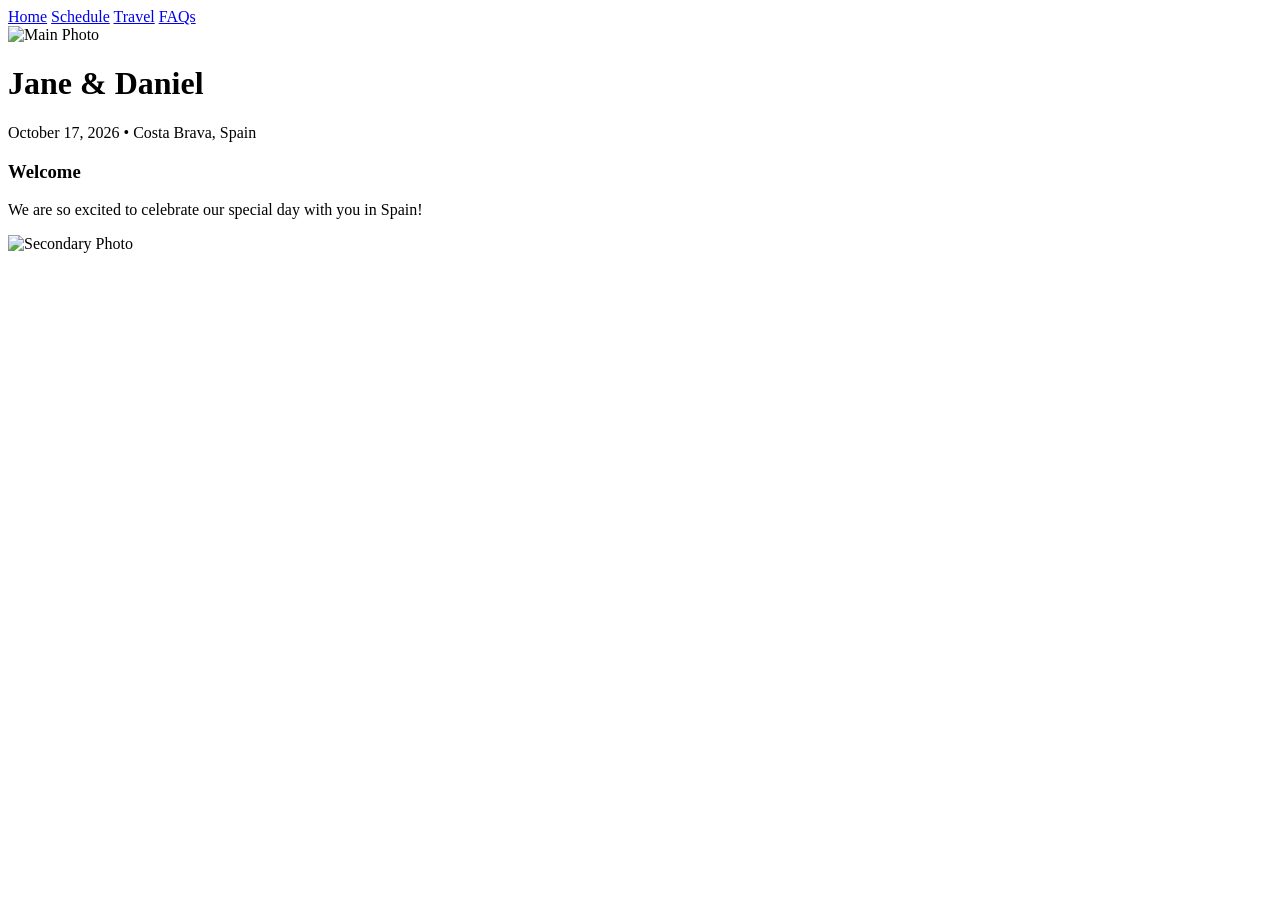
==== index.html @ fbfb59e2 "Add files via upload" ====
<!DOCTYPE html>
<html lang="en">
<head>
    <meta charset="UTF-8">
    <title>Jane & Daniel | Home</title>
    
    <link href="https://fonts.googleapis.com/css2?family=Cinzel&family=Libre+Baskerville&display=swap" rel="stylesheet">
    
    <link rel="stylesheet" href="css/gold-theme.css">
</head>
<body>

    <header>
        <div class="nav-links">
            <a href="index.html">Home</a>
            <a href="schedule.html">Schedule</a>
            <a href="travel.html">Travel</a>
            <a href="faq.html">FAQs</a>
        </div>
    </header>

    <main class="container">
        <img src="images/home/1.jpg" class="img-1" alt="Main Photo">
        
        <h1>Jane & Daniel</h1>
        <p class="event-details">October 17, 2026 • Costa Brava, Spain</p>
        
        <div class="info-card">
            <h3>Welcome</h3>
            <p>We are so excited to celebrate our special day with you in Spain!</p>
        </div>

        <img src="images/home/2.jpg" class="img-2" alt="Secondary Photo">
    </main>

</body>
</html>
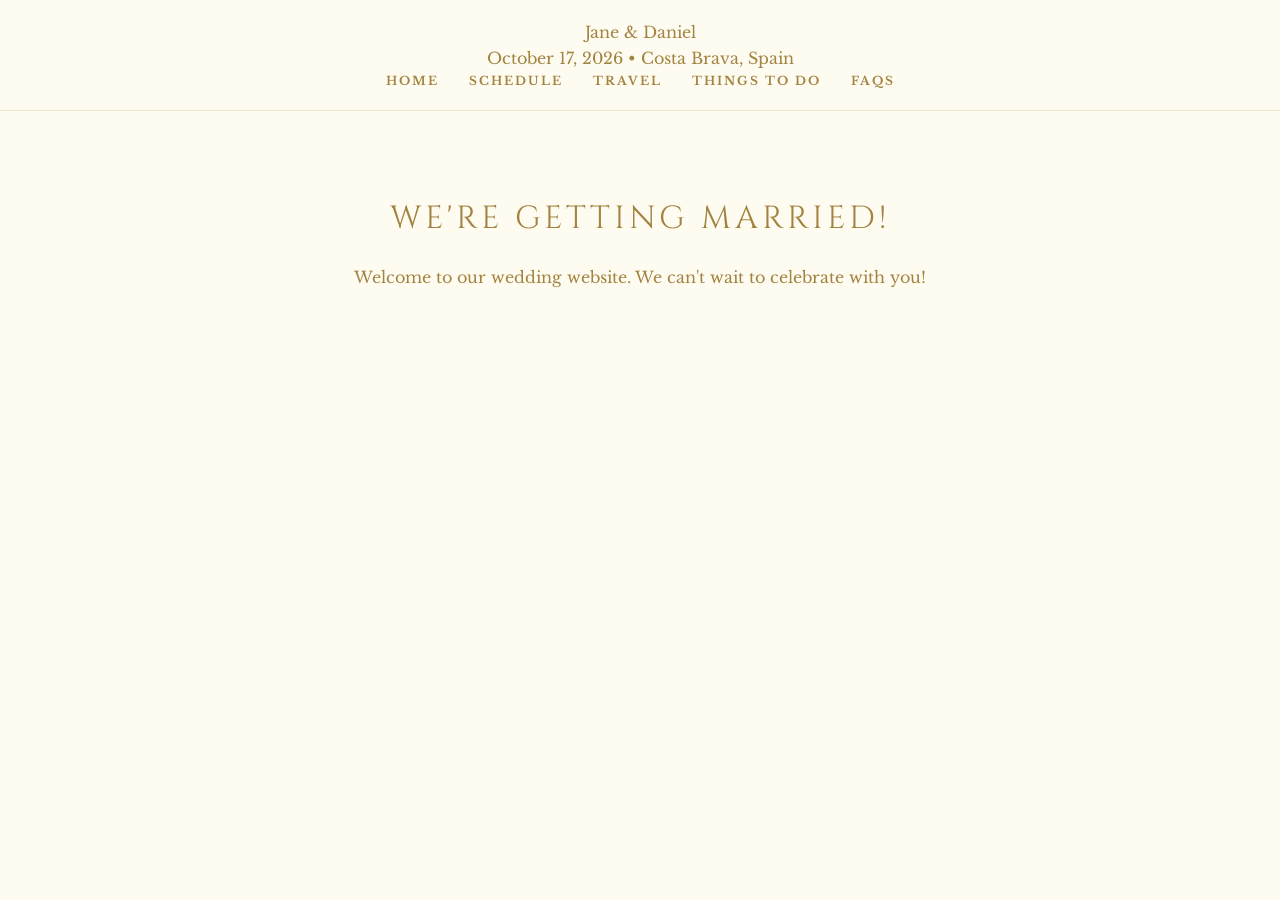
==== commit a5599b47: "Update index.html v3" ====
--- a/index.html
+++ b/index.html
@@ -2,36 +2,33 @@
 <html lang="en">
 <head>
     <meta charset="UTF-8">
-    <title>Jane & Daniel | Home</title>
-    
+    <title>Jane & Daniel | Wedding</title>
     <link href="https://fonts.googleapis.com/css2?family=Cinzel&family=Libre+Baskerville&display=swap" rel="stylesheet">
-    
     <link rel="stylesheet" href="css/gold-theme.css">
 </head>
 <body>
-
     <header>
-        <div class="nav-links">
+        <div class="header-names">Jane & Daniel</div>
+        <div class="header-info">October 17, 2026 • Costa Brava, Spain</div>
+        <nav class="nav-links">
             <a href="index.html">Home</a>
             <a href="schedule.html">Schedule</a>
             <a href="travel.html">Travel</a>
+            <a href="things-to-do.html">Things to Do</a>
             <a href="faq.html">FAQs</a>
-        </div>
+        </nav>
     </header>
 
-    <main class="container">
-        <img src="images/home/1.jpg" class="img-1" alt="Main Photo">
-        
-        <h1>Jane & Daniel</h1>
-        <p class="event-details">October 17, 2026 • Costa Brava, Spain</p>
-        
-        <div class="info-card">
-            <h3>Welcome</h3>
-            <p>We are so excited to celebrate our special day with you in Spain!</p>
+    <main>
+        <div class="carousel-container">
+            <div class="carousel-slide slide-1"></div>
+            <div class="carousel-slide slide-2"></div>
+            <div class="carousel-slide slide-3"></div>
         </div>
-
-        <img src="images/home/2.jpg" class="img-2" alt="Secondary Photo">
+        <div class="container">
+            <h1>We're Getting Married!</h1>
+            <p>Welcome to our wedding website. We can't wait to celebrate with you!</p>
+        </div>
     </main>
-
 </body>
-</html>+</html>
--- a/css/gold-theme.css
+++ b/css/gold-theme.css
@@ -0,0 +1,99 @@
+/* Переменные темы - меняя их здесь, вы меняете весь сайт */
+:root {
+    --bg-color: #FEFCF0;
+    --accent-color: #A38341;
+    --text-color: #333333;
+    --font-header: 'Cinzel', serif;
+    --font-body: 'Libre Baskerville', serif;
+}
+
+body {
+    background-color: var(--bg-color);
+    color: var(--accent-color);
+    font-family: var(--font-body);
+    margin: 0;
+    line-height: 1.6;
+    text-align: center;
+}
+
+/* Навигация */
+header {
+    position: sticky;
+    top: 0;
+    background: var(--bg-color);
+    padding: 20px 0;
+    border-bottom: 1px solid rgba(163, 131, 65, 0.2);
+    z-index: 1000;
+}
+
+.nav-links {
+    display: flex;
+    justify-content: center;
+    gap: 30px;
+}
+
+.nav-links a {
+    text-decoration: none;
+    color: var(--accent-color);
+    text-transform: uppercase;
+    font-size: 12px;
+    letter-spacing: 2px;
+    font-weight: bold;
+}
+
+/* Контейнеры для контента */
+.container {
+    max-width: 960px;
+    margin: 0 auto;
+    padding: 60px 20px;
+}
+
+h1, h2, h3 {
+    font-family: var(--font-header);
+    text-transform: uppercase;
+    letter-spacing: 4px;
+    font-weight: 400;
+}
+
+/* Автоматическая стилизация картинок по номерам */
+.img-1 { width: 100%; max-height: 600px; object-fit: cover; border-radius: 2px; }
+.img-2 { width: 100%; max-width: 500px; margin: 20px auto; }
+
+/* Карточки для FAQ и Расписания */
+.info-card {
+    border: 1px solid rgba(163, 131, 65, 0.3);
+    padding: 40px;
+    margin-bottom: 30px;
+    text-align: left;
+}
+/* Дополнительные стили для Travel и POI */
+.travel-section, .poi-grid {
+    text-align: left;
+    margin-top: 40px;
+}
+
+.item-card {
+    border-bottom: 1px solid rgba(163, 131, 65, 0.2);
+    padding: 30px 0;
+}
+
+.item-card:last-child { border-bottom: none; }
+
+.item-title {
+    font-family: var(--font-header);
+    font-size: 20px;
+    margin-bottom: 10px;
+}
+
+.faq-item {
+    margin-bottom: 40px;
+    text-align: left;
+}
+
+.faq-question {
+    font-family: var(--font-header);
+    font-weight: bold;
+    font-size: 16px;
+    margin-bottom: 10px;
+    display: block;
+}
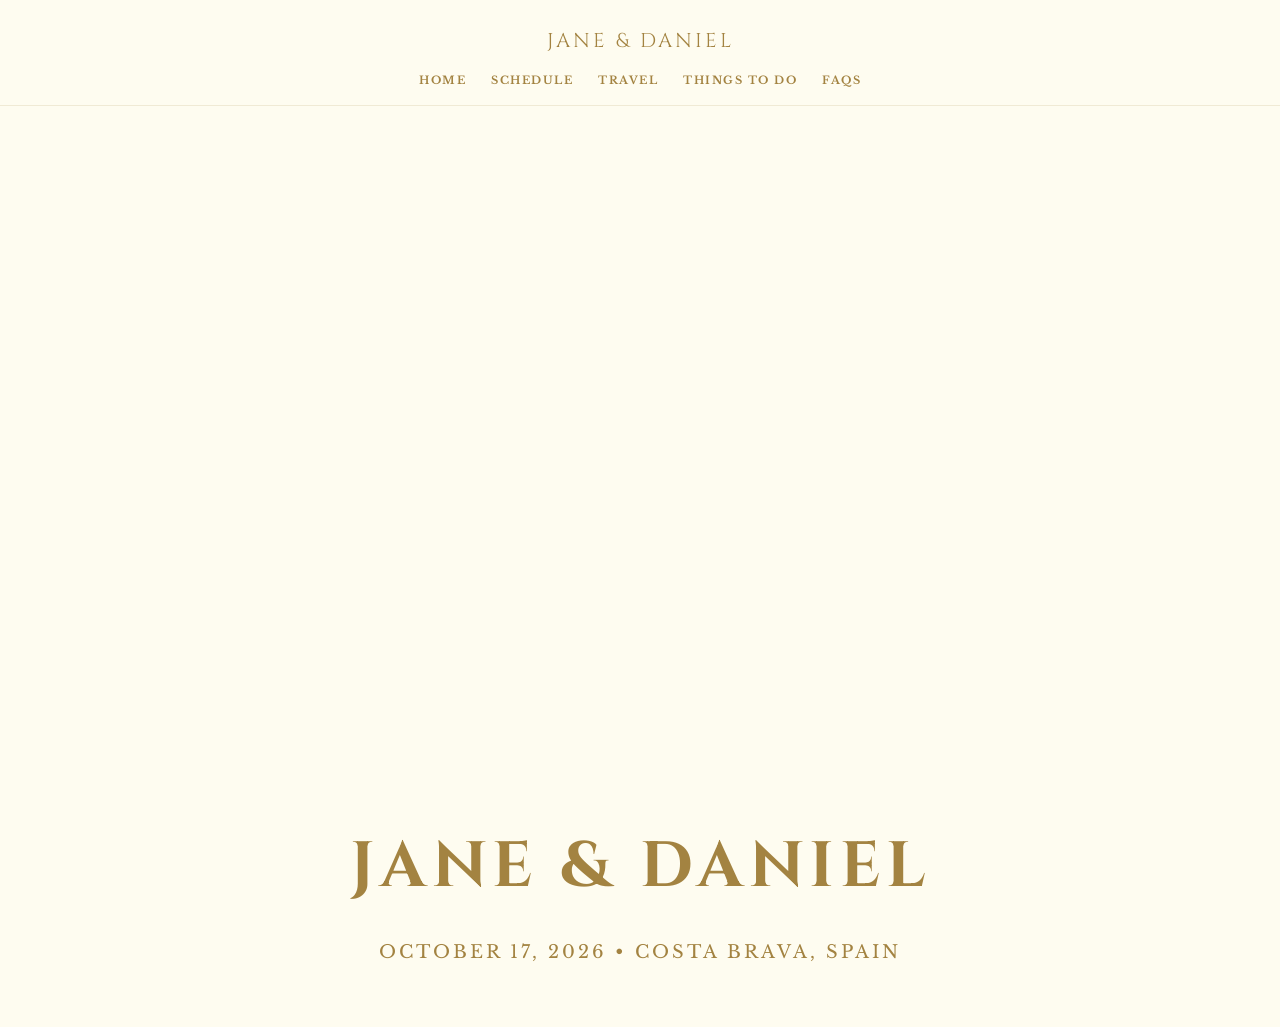
==== commit 37313b00: "Update index.html v3" ====
--- a/index.html
+++ b/index.html
@@ -7,9 +7,9 @@
     <link rel="stylesheet" href="css/gold-theme.css">
 </head>
 <body>
+
     <header>
         <div class="header-names">Jane & Daniel</div>
-        <div class="header-info">October 17, 2026 • Costa Brava, Spain</div>
         <nav class="nav-links">
             <a href="index.html">Home</a>
             <a href="schedule.html">Schedule</a>
@@ -25,10 +25,12 @@
             <div class="carousel-slide slide-2"></div>
             <div class="carousel-slide slide-3"></div>
         </div>
-        <div class="container">
-            <h1>We're Getting Married!</h1>
-            <p>Welcome to our wedding website. We can't wait to celebrate with you!</p>
-        </div>
+
+        <section class="hero-content">
+            <h1 class="hero-names">Jane & Daniel</h1>
+            <div class="hero-info">October 17, 2026 • Costa Brava, Spain</div>
+        </section>
     </main>
+
 </body>
 </html>
--- a/css/gold-theme.css
+++ b/css/gold-theme.css
@@ -1,99 +1,171 @@
-/* Переменные темы - меняя их здесь, вы меняете весь сайт */
+/* =========================================
+   1. ПЕРЕМЕННЫЕ И ОСНОВА
+   ========================================= */
 :root {
     --bg-color: #FEFCF0;
-    --accent-color: #A38341;
-    --text-color: #333333;
-    --font-header: 'Cinzel', serif;
-    --font-body: 'Libre Baskerville', serif;
+    --gold: #A38341;
+    --text-dark: #333333;
+    --font-serif: 'Cinzel', serif; /* Для заголовков */
+    --font-body: 'Libre Baskerville', serif; /* Для текста */
 }
 
 body {
     background-color: var(--bg-color);
-    color: var(--accent-color);
+    color: var(--gold);
     font-family: var(--font-body);
     margin: 0;
     line-height: 1.6;
     text-align: center;
 }
 
-/* Навигация */
+/* =========================================
+   2. ШАПКА (ТОЛЬКО ИМЕНА И НАВИГАЦИЯ)
+   ========================================= */
 header {
     position: sticky;
     top: 0;
     background: var(--bg-color);
-    padding: 20px 0;
-    border-bottom: 1px solid rgba(163, 131, 65, 0.2);
+    padding: 25px 0 15px 0;
+    border-bottom: 1px solid rgba(163, 131, 65, 0.15);
     z-index: 1000;
+}
+
+.header-names {
+    font-family: var(--font-serif);
+    font-size: 20px;
+    letter-spacing: 3px;
+    text-transform: uppercase;
+    margin-bottom: 15px;
 }
 
 .nav-links {
     display: flex;
     justify-content: center;
-    gap: 30px;
+    gap: 25px;
+    flex-wrap: wrap;
 }
 
 .nav-links a {
     text-decoration: none;
-    color: var(--accent-color);
+    color: var(--gold);
     text-transform: uppercase;
-    font-size: 12px;
-    letter-spacing: 2px;
+    font-size: 11px;
+    letter-spacing: 1.5px;
     font-weight: bold;
 }
 
-/* Контейнеры для контента */
+/* =========================================
+   3. КАРУСЕЛЬ (ГЛАВНАЯ)
+   ========================================= */
+.carousel-container {
+    width: 100%;
+    max-width: 1100px;
+    height: 650px;
+    margin: 0 auto;
+    position: relative;
+    overflow: hidden;
+}
+
+.carousel-slide {
+    position: absolute;
+    width: 100%;
+    height: 100%;
+    opacity: 0;
+    animation: slideShow 12s infinite;
+    background-size: cover;
+    background-position: center;
+}
+
+.slide-1 { background-image: url('../images/home/1.jpg'); animation-delay: 0s; }
+.slide-2 { background-image: url('../images/home/2.jpg'); animation-delay: 4s; }
+.slide-3 { background-image: url('../images/home/3.jpg'); animation-delay: 8s; }
+
+@keyframes slideShow {
+    0% { opacity: 0; }
+    10% { opacity: 1; }
+    33% { opacity: 1; }
+    43% { opacity: 0; }
+    100% { opacity: 0; }
+}
+
+/* =========================================
+   4. ЦЕНТРАЛЬНЫЙ БЛОК (ИМЕНА, ДАТА, МЕСТО)
+   ========================================= */
+.hero-content {
+    padding: 60px 20px;
+}
+
+.hero-names {
+    font-family: var(--font-serif);
+    font-size: 64px; /* Крупный размер как в оригинале */
+    letter-spacing: 6px;
+    text-transform: uppercase;
+    margin: 0 0 20px 0;
+}
+
+.hero-info {
+    font-size: 18px;
+    letter-spacing: 3px;
+    text-transform: uppercase;
+    margin-top: 10px;
+    font-weight: 400;
+}
+
+/* =========================================
+   5. КОНТЕНТ СТРАНИЦ (SCHEDULE, TRAVEL И Т.Д.)
+   ========================================= */
 .container {
-    max-width: 960px;
+    max-width: 940px;
     margin: 0 auto;
     padding: 60px 20px;
 }
 
-h1, h2, h3 {
-    font-family: var(--font-header);
+h1 {
+    font-family: var(--font-serif);
+    font-size: 36px;
     text-transform: uppercase;
-    letter-spacing: 4px;
-    font-weight: 400;
-}
-
-/* Автоматическая стилизация картинок по номерам */
-.img-1 { width: 100%; max-height: 600px; object-fit: cover; border-radius: 2px; }
-.img-2 { width: 100%; max-width: 500px; margin: 20px auto; }
-
-/* Карточки для FAQ и Расписания */
-.info-card {
-    border: 1px solid rgba(163, 131, 65, 0.3);
-    padding: 40px;
-    margin-bottom: 30px;
-    text-align: left;
-}
-/* Дополнительные стили для Travel и POI */
-.travel-section, .poi-grid {
-    text-align: left;
-    margin-top: 40px;
+    letter-spacing: 5px;
+    margin-bottom: 50px;
 }
 
 .item-card {
-    border-bottom: 1px solid rgba(163, 131, 65, 0.2);
-    padding: 30px 0;
+    text-align: left;
+    margin-bottom: 80px;
 }
 
-.item-card:last-child { border-bottom: none; }
+.item-card img {
+    width: 100%;
+    max-height: 550px;
+    object-fit: cover;
+    margin-bottom: 30px;
+}
 
 .item-title {
-    font-family: var(--font-header);
-    font-size: 20px;
+    font-family: var(--font-serif);
+    font-size: 26px;
+    text-transform: uppercase;
+    letter-spacing: 2px;
     margin-bottom: 10px;
 }
 
+.item-meta {
+    font-size: 14px;
+    text-transform: uppercase;
+    letter-spacing: 1.5px;
+    display: block;
+    margin-bottom: 15px;
+}
+
+/* FAQ */
 .faq-item {
-    margin-bottom: 40px;
     text-align: left;
+    margin-bottom: 45px;
 }
 
 .faq-question {
-    font-family: var(--font-header);
-    font-weight: bold;
-    font-size: 16px;
+    font-family: var(--font-serif);
+    font-size: 18px;
+    letter-spacing: 1px;
     margin-bottom: 10px;
     display: block;
-}+}
